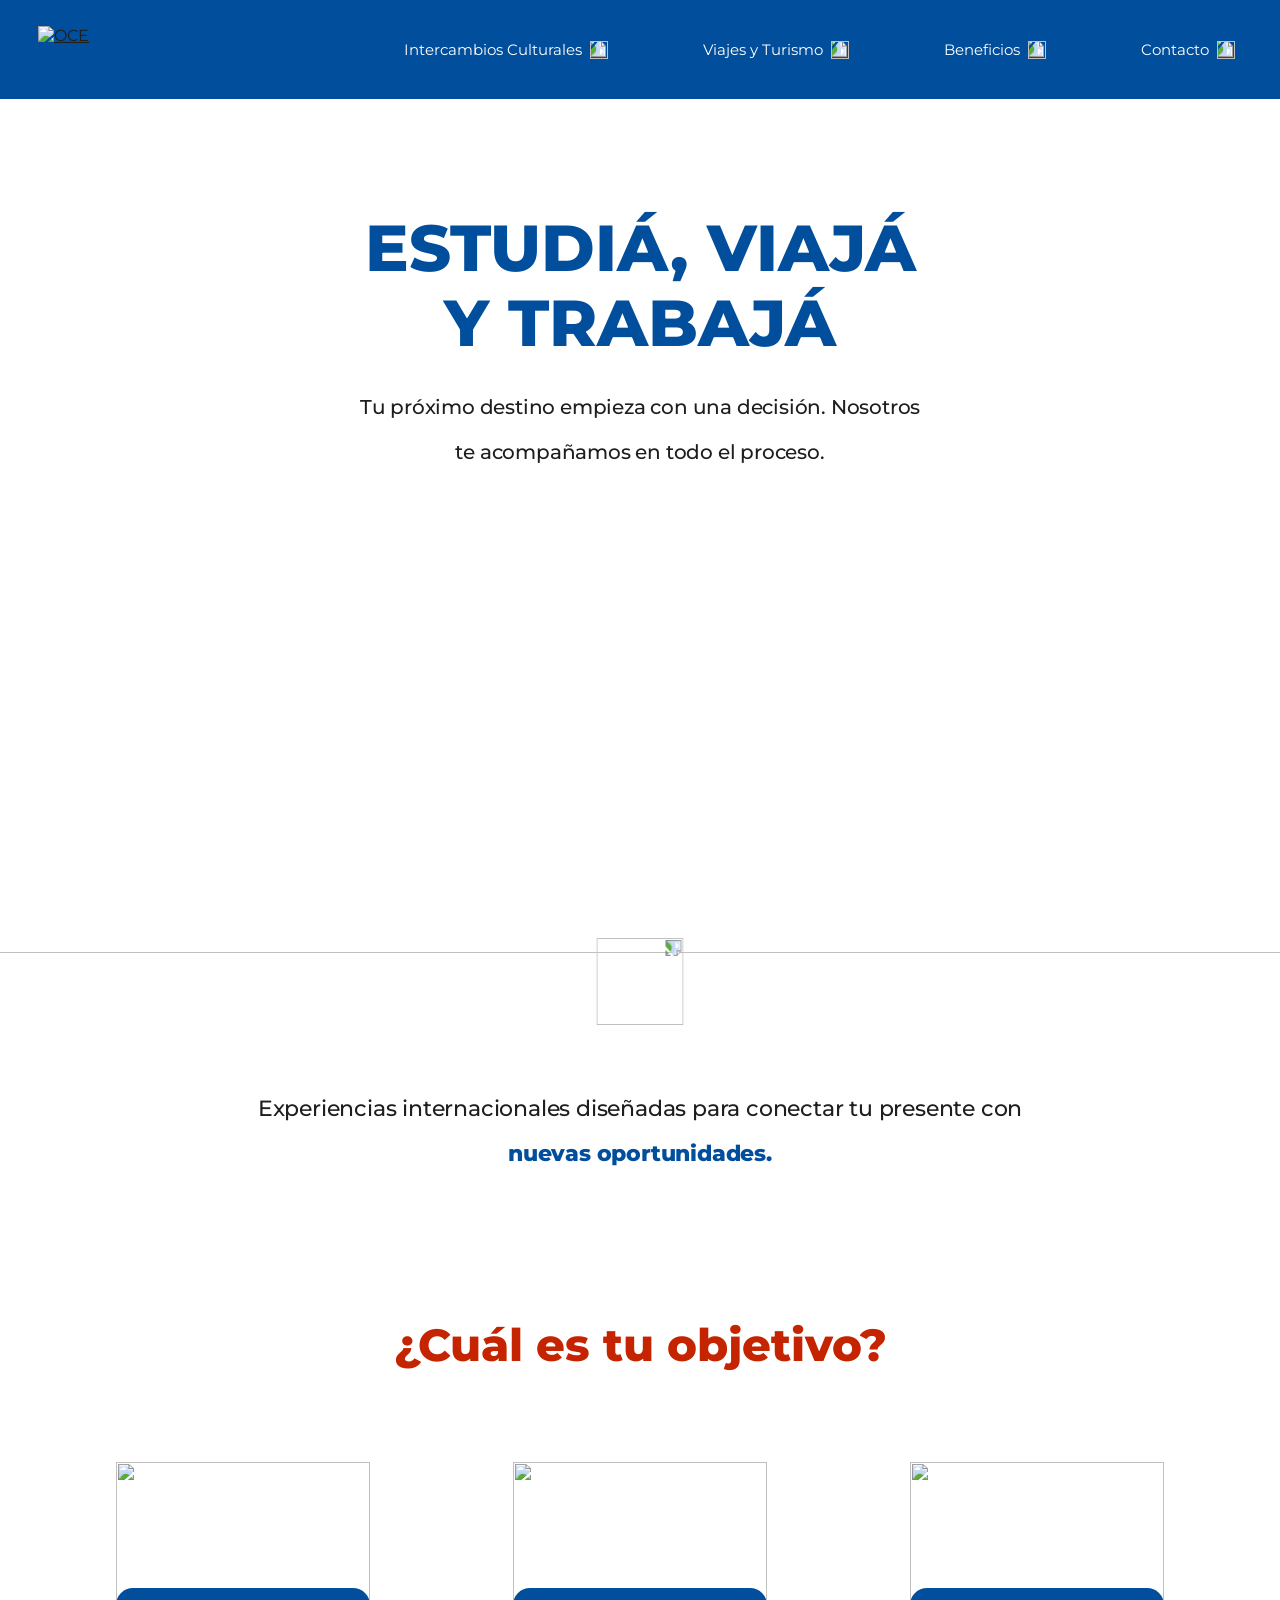
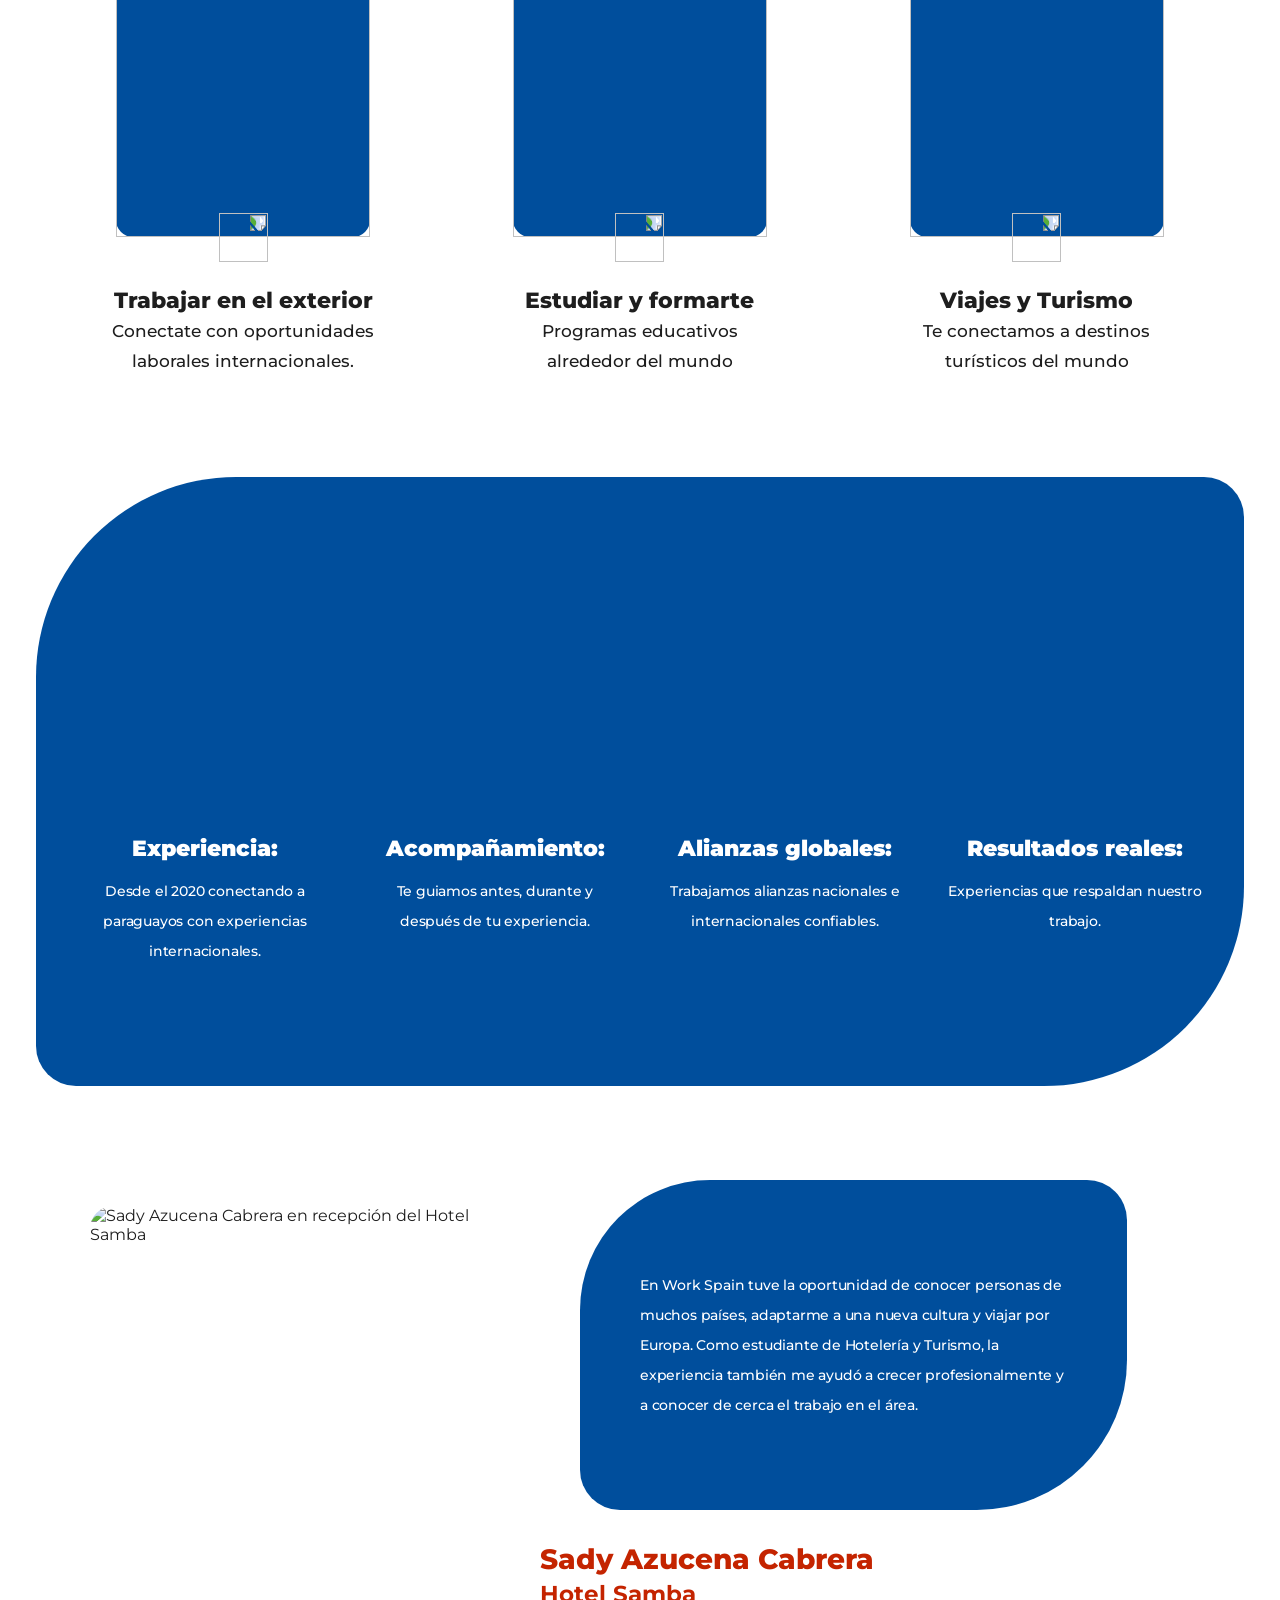
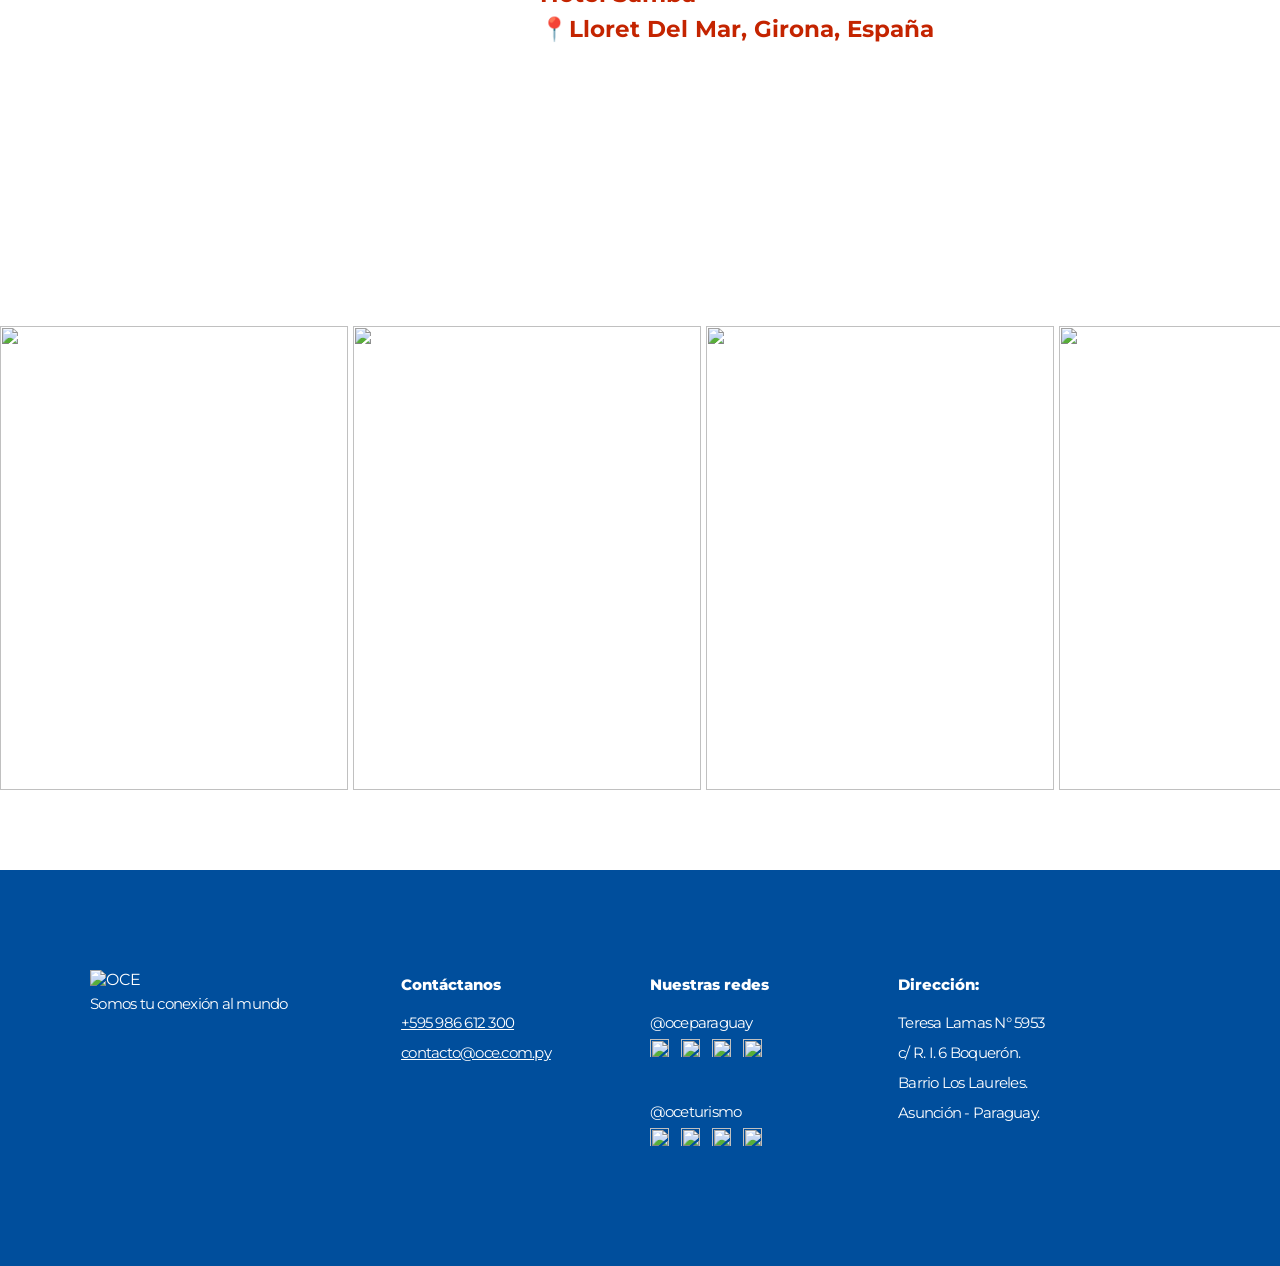
==== index.html @ 9abb771f "Estructura inicial del sitio OCE: home, estilos base, nav y footer Co-Authored-By: Claude Sonnet 5.5" ====
<!doctype html>
<html lang="es">
<head>
  <meta charset="utf-8">
  <meta name="viewport" content="width=device-width, initial-scale=1">
  <title>OCE | Estudiá, viajá y trabajá</title>
  <meta name="description" content="Experiencias internacionales diseñadas para conectar tu presente con nuevas oportunidades.">
  <link rel="preconnect" href="https://fonts.googleapis.com">
  <link rel="preconnect" href="https://fonts.gstatic.com" crossorigin>
  <link href="https://fonts.googleapis.com/css2?family=Montserrat:wght@400;500;600;700;800;900&display=swap" rel="stylesheet">
  <link rel="stylesheet" href="css/tokens.css">
  <link rel="stylesheet" href="css/base.css">
  <link rel="stylesheet" href="css/components.css">
  <link rel="stylesheet" href="css/home.css">
</head>
<body>
  <header class="nav">
    <div class="nav__inner">
      <a class="nav__logo" href="index.html" aria-label="OCE - inicio"><img src="assets/img/logo-oce-blanco.png" alt="OCE"></a>
      <button class="nav__toggle" aria-label="Abrir menú" aria-expanded="false">☰</button>
      <ul class="nav__list">
        <li class="nav__item nav__item--has-menu">
          <button class="nav__link" aria-expanded="false">Intercambios Culturales <img src="assets/icons/chevron.svg" alt=""></button>
          <ul class="nav__menu">
            <li><a href="programas-usa.html">Programas de trabajo USA</a></li>
            <li><a href="pasantias-usa.html">Pasantías en USA</a></li>
            <li><a href="programas-spain.html">Programas de trabajo Spain</a></li>
            <li><a href="programas-asia.html">Programas de trabajo Asia</a></li>
            <li><a href="wat-croacia.html">WAT Croacia</a></li>
            <li><a href="was-irlanda.html">WAS Irlanda</a></li>
            <li><a href="was-dubai.html">WAS Dubai</a></li>
            <li><a href="idiomas.html">OCE Idiomas</a></li>
            <li><a href="gestion-visa.html">Gestión de VISA</a></li>
          </ul>
        </li>
        <li class="nav__item nav__item--has-menu">
          <button class="nav__link" aria-expanded="false">Viajes y Turismo <img src="assets/icons/chevron.svg" alt=""></button>
          <ul class="nav__menu"><li><a href="turismo.html">OCE Turismo</a></li></ul>
        </li>
        <li class="nav__item"><a class="nav__link" href="beneficios.html">Beneficios <img src="assets/icons/chevron.svg" alt=""></a></li>
        <li class="nav__item"><a class="nav__link" href="contacto.html">Contacto <img src="assets/icons/chevron.svg" alt=""></a></li>
      </ul>
    </div>
  </header>

  <main>
    <section class="hero">
      <h1 class="hero__title">Estudiá, viajá y trabajá</h1>
      <p class="hero__lead">Tu próximo destino empieza con una decisión. Nosotros te acompañamos en todo el proceso.</p>
      <div class="hero__photo"><img src="assets/img/hero-eventos.png" alt="Estudiantes en un evento de OCE"></div>
      <div class="hero__curve" aria-hidden="true"><img src="assets/icons/hero-curva.svg" alt=""></div>
      <a class="hero__scroll arrow-btn" href="#objetivo" aria-label="Ver más"><img src="assets/icons/flecha-circulo.svg" alt=""></a>
      <p class="hero__tagline">Experiencias internacionales diseñadas para conectar tu presente con <strong>nuevas oportunidades.</strong></p>
    </section>

    <section class="goals" id="objetivo">
      <h2>¿Cuál es tu objetivo?</h2>
      <ul class="goals__grid">
        <li><a class="goal" href="programas-usa.html">
          <div class="goal__figure"><img src="assets/img/persona-trabajar.png" alt=""></div>
          <span class="goal__arrow arrow-btn"><img src="assets/icons/flecha-circulo.svg" alt=""></span>
          <h3>Trabajar en el exterior</h3>
          <p>Conectate con oportunidades laborales internacionales.</p>
        </a></li>
        <li><a class="goal" href="idiomas.html">
          <div class="goal__figure"><img src="assets/img/persona-estudiar.png" alt=""></div>
          <span class="goal__arrow arrow-btn"><img src="assets/icons/flecha-circulo.svg" alt=""></span>
          <h3>Estudiar y formarte</h3>
          <p>Programas educativos alrededor del mundo</p>
        </a></li>
        <li><a class="goal" href="turismo.html">
          <div class="goal__figure"><img src="assets/img/persona-turismo.png" alt=""></div>
          <span class="goal__arrow arrow-btn"><img src="assets/icons/flecha-circulo.svg" alt=""></span>
          <h3>Viajes y Turismo</h3>
          <p>Te conectamos a destinos turísticos del mundo</p>
        </a></li>
      </ul>
    </section>

    <section class="why" aria-labelledby="why-title">
      <h2 class="why__title visually-hidden" id="why-title">Por qué elegir OCE</h2>
      <ul class="why__grid">
        <li><img src="assets/icons/experiencia.svg" alt=""><h3>Experiencia:</h3><p>Desde el 2020 conectando a paraguayos con experiencias internacionales.</p></li>
        <li><img src="assets/icons/acompanamiento.svg" alt=""><h3>Acompañamiento:</h3><p>Te guiamos antes, durante y después de tu experiencia.</p></li>
        <li><img src="assets/icons/alianzas.svg" alt=""><h3>Alianzas globales:</h3><p>Trabajamos alianzas nacionales e internacionales confiables.</p></li>
        <li><img src="assets/icons/resultados.svg" alt=""><h3>Resultados reales:</h3><p>Experiencias que respaldan nuestro trabajo.</p></li>
      </ul>
    </section>

    <section class="testimonial" aria-label="Testimonio">
      <img class="testimonial__photo" src="assets/img/testimonio-sady.png" alt="Sady Azucena Cabrera en recepción del Hotel Samba">
      <div>
        <blockquote class="testimonial__bubble">
          En Work Spain tuve la oportunidad de conocer personas de muchos países, adaptarme a una nueva cultura y viajar por Europa. Como estudiante de Hotelería y Turismo, la experiencia también me ayudó a crecer profesionalmente y a conocer de cerca el trabajo en el área.
        </blockquote>
        <p class="testimonial__author"><strong>Sady Azucena Cabrera</strong>Hotel Samba<br>📍Lloret Del Mar, Girona, España</p>
      </div>
    </section>

    <section class="gallery" aria-label="Galería de experiencias">
      <img src="assets/img/galeria-1.png" alt="" loading="lazy">
      <img src="assets/img/galeria-2.png" alt="" loading="lazy">
      <img src="assets/img/galeria-3.png" alt="" loading="lazy">
      <img src="assets/img/galeria-4.png" alt="" loading="lazy">
      <img src="assets/img/galeria-5.png" alt="" loading="lazy">
    </section>
  </main>

  <footer class="footer">
    <div class="footer__inner">
      <div class="footer__brand">
        <img src="assets/img/logo-oce-blanco.png" alt="OCE">
        <p>Somos tu conexión al mundo</p>
      </div>
      <div>
        <h3>Contáctanos</h3>
        <p><a href="tel:+595986612300">+595 986 612 300</a></p>
        <p><a href="mailto:contacto@oce.com.py">contacto@oce.com.py</a></p>
      </div>
      <div>
        <h3>Nuestras redes</h3>
        <p>@oceparaguay</p>
        <div class="footer__social">
          <a href="#" aria-label="TikTok OCE Paraguay"><img src="assets/icons/tiktok.svg" alt=""></a>
          <a href="#" aria-label="Facebook OCE Paraguay"><img src="assets/icons/facebook.svg" alt=""></a>
          <a href="#" aria-label="Instagram OCE Paraguay"><img src="assets/icons/instagram.svg" alt=""></a>
          <a href="#" aria-label="LinkedIn OCE Paraguay"><img src="assets/icons/linkedin.svg" alt=""></a>
        </div>
        <p>@oceturismo</p>
        <div class="footer__social">
          <a href="#" aria-label="TikTok OCE Turismo"><img src="assets/icons/tiktok.svg" alt=""></a>
          <a href="#" aria-label="Facebook OCE Turismo"><img src="assets/icons/facebook.svg" alt=""></a>
          <a href="#" aria-label="Instagram OCE Turismo"><img src="assets/icons/instagram.svg" alt=""></a>
          <a href="#" aria-label="LinkedIn OCE Turismo"><img src="assets/icons/linkedin.svg" alt=""></a>
        </div>
      </div>
      <div>
        <h3>Dirección:</h3>
        <p>Teresa Lamas N° 5953<br>c/ R. I. 6 Boquerón.<br>Barrio Los Laureles.<br>Asunción - Paraguay.</p>
      </div>
    </div>
  </footer>

  <script src="js/main.js" defer></script>
</body>
</html>
---- css/tokens.css ----
:root {
  --color-primary: #004e9c;
  --color-accent: #c42400;
  --color-text: #1e1e1e;
  --color-white: #fff;
  --color-highlight: #ffd500; /* amarillo de íconos; confirmar valor exacto en Figma */

  --font-body: "Montserrat", system-ui, sans-serif;
  --font-nav: "Gotham", "Montserrat", system-ui, sans-serif;

  --container: 1208px;
  --nav-h: 99px;
  --radius-card: 17px;
}
---- css/base.css ----
*, *::before, *::after { box-sizing: border-box; }
html { scroll-behavior: smooth; }
body {
  margin: 0;
  font-family: var(--font-body);
  color: var(--color-text);
  background: var(--color-white);
  -webkit-font-smoothing: antialiased;
}
img { display: block; max-width: 100%; }
a { color: inherit; }
.container { width: min(var(--container), 100% - 48px); margin-inline: auto; }
.visually-hidden {
  position: absolute; width: 1px; height: 1px; overflow: hidden; clip: rect(0 0 0 0); white-space: nowrap;
}
---- css/components.css ----
/* Nav */
.nav { background: var(--color-primary); height: var(--nav-h); position: sticky; top: 0; z-index: 50; }
.nav__inner { display: flex; align-items: center; justify-content: space-between; height: 100%; width: min(1204px, 100% - 48px); margin-inline: auto; }
.nav__logo img { height: 47px; width: auto; }
.nav__list { display: flex; gap: 81px; list-style: none; margin: 0; padding: 0; }
.nav__item { position: relative; }
.nav__link {
  display: flex; align-items: center; gap: 8px; padding: 14px 7px;
  font: 400 15px/1 var(--font-nav); color: var(--color-white); text-decoration: none;
  background: none; border: 0; cursor: pointer;
}
.nav__link img { width: 18px; height: 18px; transform: rotate(-90deg) scaleY(-1); transition: transform .2s; }
.nav__item--open .nav__link img { transform: rotate(90deg); }
.nav__menu {
  display: none; position: absolute; top: 100%; left: 0; min-width: 240px; list-style: none; margin: 0; padding: 8px 0;
  background: var(--color-primary); border-radius: 0 0 12px 12px; box-shadow: 0 12px 24px rgb(0 0 0 / .2);
}
.nav__item--open .nav__menu { display: block; }
.nav__menu a { display: block; padding: 10px 20px; color: var(--color-white); text-decoration: none; font: 400 14px/1.3 var(--font-nav); }
.nav__menu a:hover { background: rgb(255 255 255 / .12); }
.nav__toggle { display: none; background: none; border: 0; color: var(--color-white); font-size: 28px; cursor: pointer; }

/* Footer */
.footer { background: var(--color-primary); color: var(--color-white); padding: 100px 0 80px; }
.footer__inner { display: grid; grid-template-columns: 1.3fr 1fr 1fr 1.4fr; gap: 40px; width: min(1100px, 100% - 48px); margin-inline: auto; align-items: start; }
.footer__brand img { width: 253px; height: auto; }
.footer__brand p { margin: 12px 0 0; font: 500 12px/30px var(--font-body); }
.footer h3 { margin: 0 0 8px; font: 800 15px/30px var(--font-body); }
.footer p, .footer a { font: 400 15px/30px var(--font-body); letter-spacing: -.75px; margin: 0; }
.footer__social { display: flex; gap: 12px; margin-bottom: 40px; }
.footer__social img { width: 19px; height: 19px; }

/* Botón flecha circular */
.arrow-btn { display: inline-grid; place-items: center; }
.arrow-btn img { transform: rotate(90deg); }

@media (max-width: 960px) {
  .nav__toggle { display: block; }
  .nav__list { display: none; position: absolute; top: var(--nav-h); left: 0; right: 0; flex-direction: column; gap: 0; background: var(--color-primary); padding: 8px 24px 24px; }
  .nav--open .nav__list { display: flex; }
  .nav__menu { position: static; box-shadow: none; padding-left: 12px; }
  .footer__inner { grid-template-columns: 1fr 1fr; }
}
@media (max-width: 560px) { .footer__inner { grid-template-columns: 1fr; } }
---- css/home.css ----
/* Hero */
.hero { position: relative; text-align: center; overflow: hidden; padding-top: 112px; min-height: 1137px; }
.hero__title { margin: 0 auto; max-width: 600px; font: 800 clamp(40px, 6vw, 65px)/1.15 var(--font-body); color: var(--color-primary); text-transform: uppercase; }
.hero__lead { margin: 24px auto 0; max-width: 575px; font: 500 20px/45px var(--font-body); letter-spacing: -.2px; }
.hero__photo { position: absolute; inset: 243px -14px auto; height: 1099px; z-index: -1; }
.hero__photo img { width: 100%; height: 100%; object-fit: cover; }
.hero__photo::after { content: ""; position: absolute; inset: 0; background: linear-gradient(to bottom, #fff 5.5%, rgb(255 255 255 / 0) 29.4%); }
.hero__curve { position: absolute; left: -9%; right: -13%; bottom: -3%; height: 28%; z-index: 0; }
.hero__curve img { width: 100%; height: 100%; object-fit: fill; }
.hero__scroll { position: absolute; left: 50%; bottom: 211px; translate: -50% 0; z-index: 1; }
.hero__scroll img { width: 87px; height: 87px; }
.hero__tagline { position: absolute; left: 50%; bottom: 60px; translate: -50% 0; width: min(849px, 100% - 48px); margin: 0; z-index: 1; font: 500 22px/45px var(--font-body); letter-spacing: -.2px; }
.hero__tagline strong { font-weight: 800; color: var(--color-primary); }

/* ¿Cuál es tu objetivo? */
.goals { padding: 71px 0 85px; text-align: center; }
.goals h2 { margin: 0 0 80px; font: 800 45px/75px var(--font-body); color: var(--color-accent); }
.goals__grid { display: grid; grid-template-columns: repeat(3, 1fr); gap: 60px; width: min(1130px, 100% - 48px); margin-inline: auto; list-style: none; padding: 0; }
.goal { display: flex; flex-direction: column; align-items: center; text-decoration: none; }
.goal__figure { position: relative; width: 254px; height: 375px; }
.goal__figure::before { content: ""; position: absolute; inset: auto 0 0; height: 249px; border-radius: var(--radius-card); background: var(--color-primary); }
.goal__figure img { position: absolute; inset: 0; width: 100%; height: 100%; object-fit: cover; object-position: top; }
.goal__arrow { position: relative; margin-top: -24px; z-index: 1; }
.goal__arrow img { width: 49px; height: 49px; }
.goal h3 { margin: 24px 0 0; font: 800 22px/30px var(--font-body); }
.goal p { margin: 0; max-width: 270px; font: 500 17px/30px var(--font-body); }

/* Por qué elegir OCE */
.why { background: var(--color-primary); color: var(--color-white); border-radius: 200px 40px 200px 40px; padding: 200px 40px 120px; width: min(1208px, 100% - 32px); margin: 0 auto; }
.why__title { text-align: center; margin: 0 0 56px; font: 800 45px/1.2 var(--font-body); }
.why__grid { display: grid; grid-template-columns: repeat(4, 1fr); gap: 32px; list-style: none; margin: 0; padding: 0; text-align: center; }
.why__grid img { margin: 0 auto 28px; height: 130px; width: auto; }
.why__grid h3 { margin: 0 0 12px; font: 900 22px/1.3 var(--font-body); }
.why__grid p { margin: 0; font: 500 14px/30px var(--font-body); letter-spacing: -.2px; }

/* Testimonio */
.testimonial { position: relative; width: min(1100px, 100% - 48px); margin: 80px auto; display: grid; grid-template-columns: 430px 1fr; gap: 0 20px; align-items: start; }
.testimonial__photo { width: 430px; height: 640px; border-radius: 23px; object-fit: cover; margin-top: 40px; }
.testimonial__bubble { background: var(--color-primary); color: var(--color-white); border-radius: 130px 40px 150px 40px; padding: 90px 60px; font: 500 14px/30px var(--font-body); letter-spacing: -.2px; max-width: 547px; }
.testimonial__quote { color: var(--color-accent); font: 700 250px/0.7 var(--font-body); }
.testimonial__author { color: var(--color-accent); font: 700 23px/35px var(--font-body); margin-top: 32px; }
.testimonial__author strong { display: block; font: 800 28px/35px var(--font-body); }

/* Galería */
.gallery { display: flex; gap: 5px; align-items: flex-end; overflow: hidden; margin-bottom: 80px; }
.gallery img { flex: 0 0 auto; width: 348px; height: 464px; object-fit: cover; }

@media (max-width: 960px) {
  .hero { min-height: 760px; }
  .goals__grid, .why__grid { grid-template-columns: 1fr; }
  .why { border-radius: 80px 24px 80px 24px; padding: 100px 24px 64px; }
  .testimonial { grid-template-columns: 1fr; }
  .testimonial__photo { width: 100%; height: auto; aspect-ratio: 2/3; }
  .gallery { overflow-x: auto; }
}
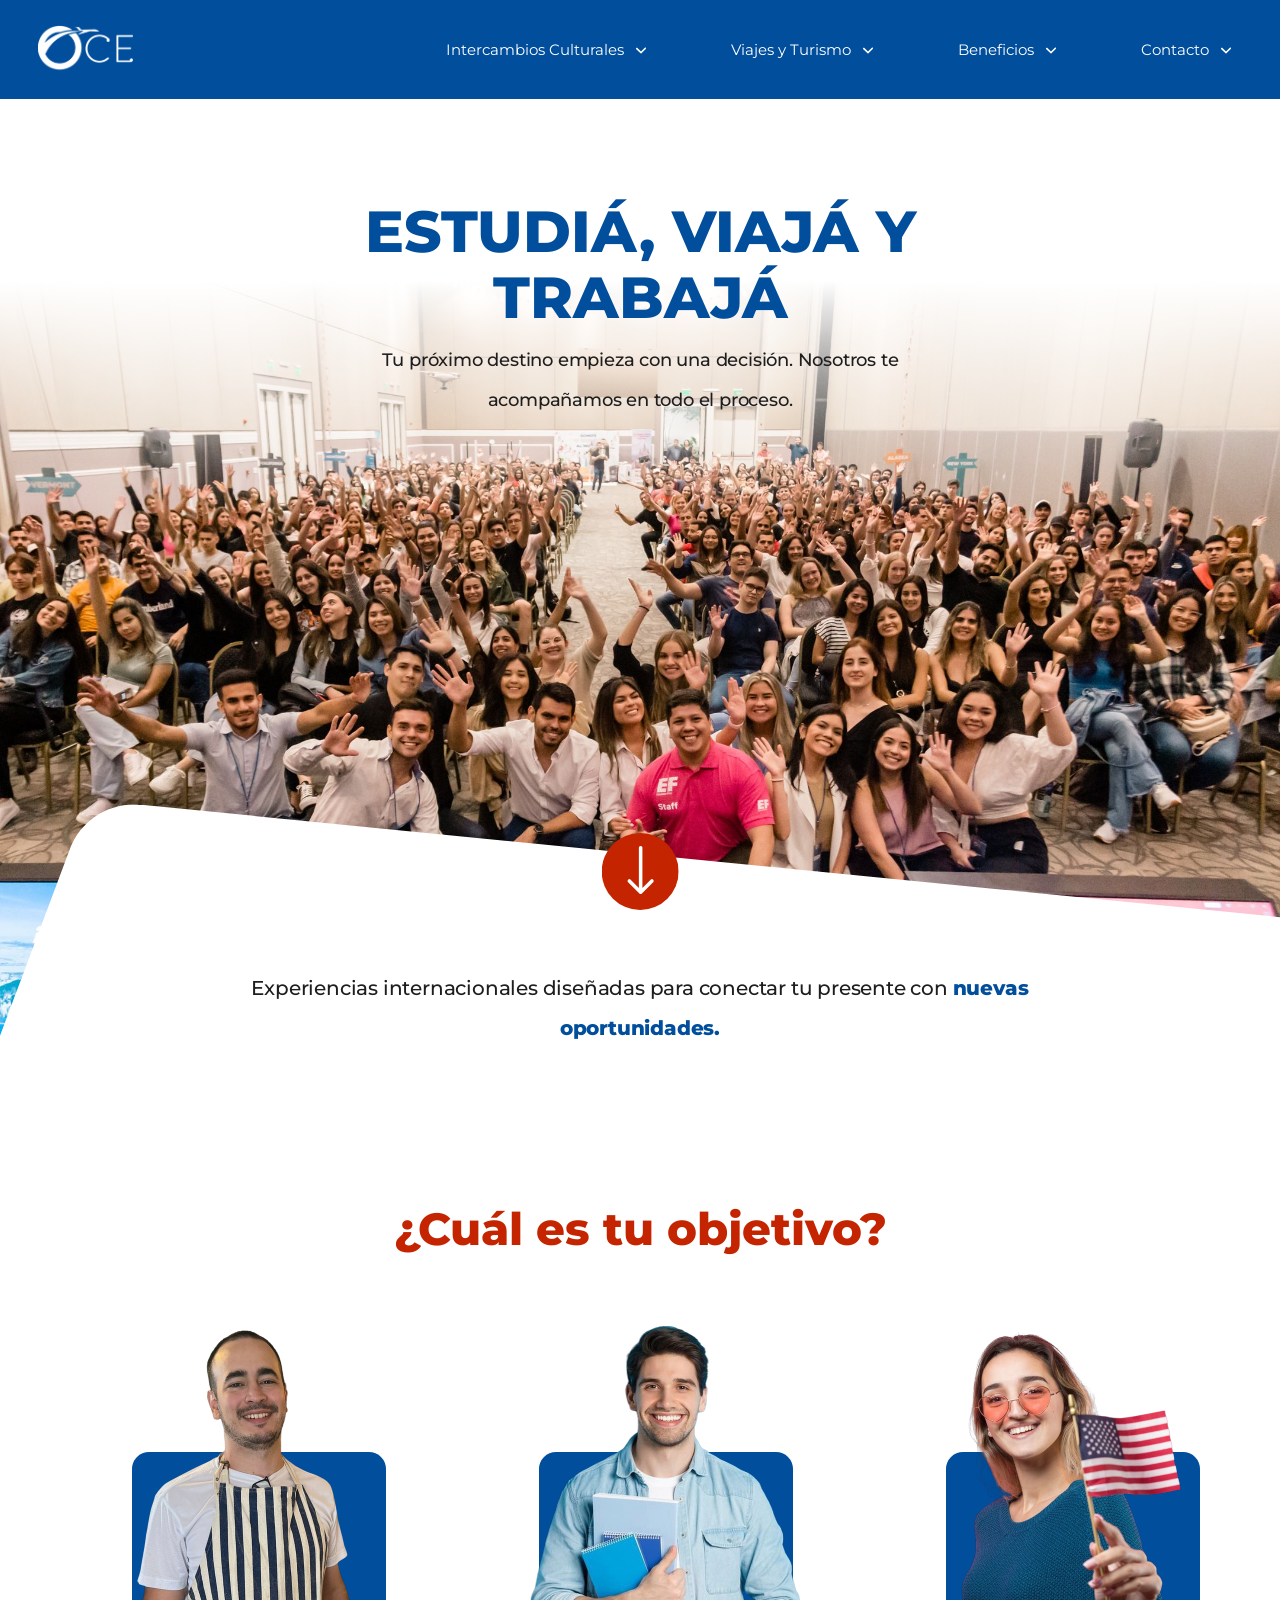
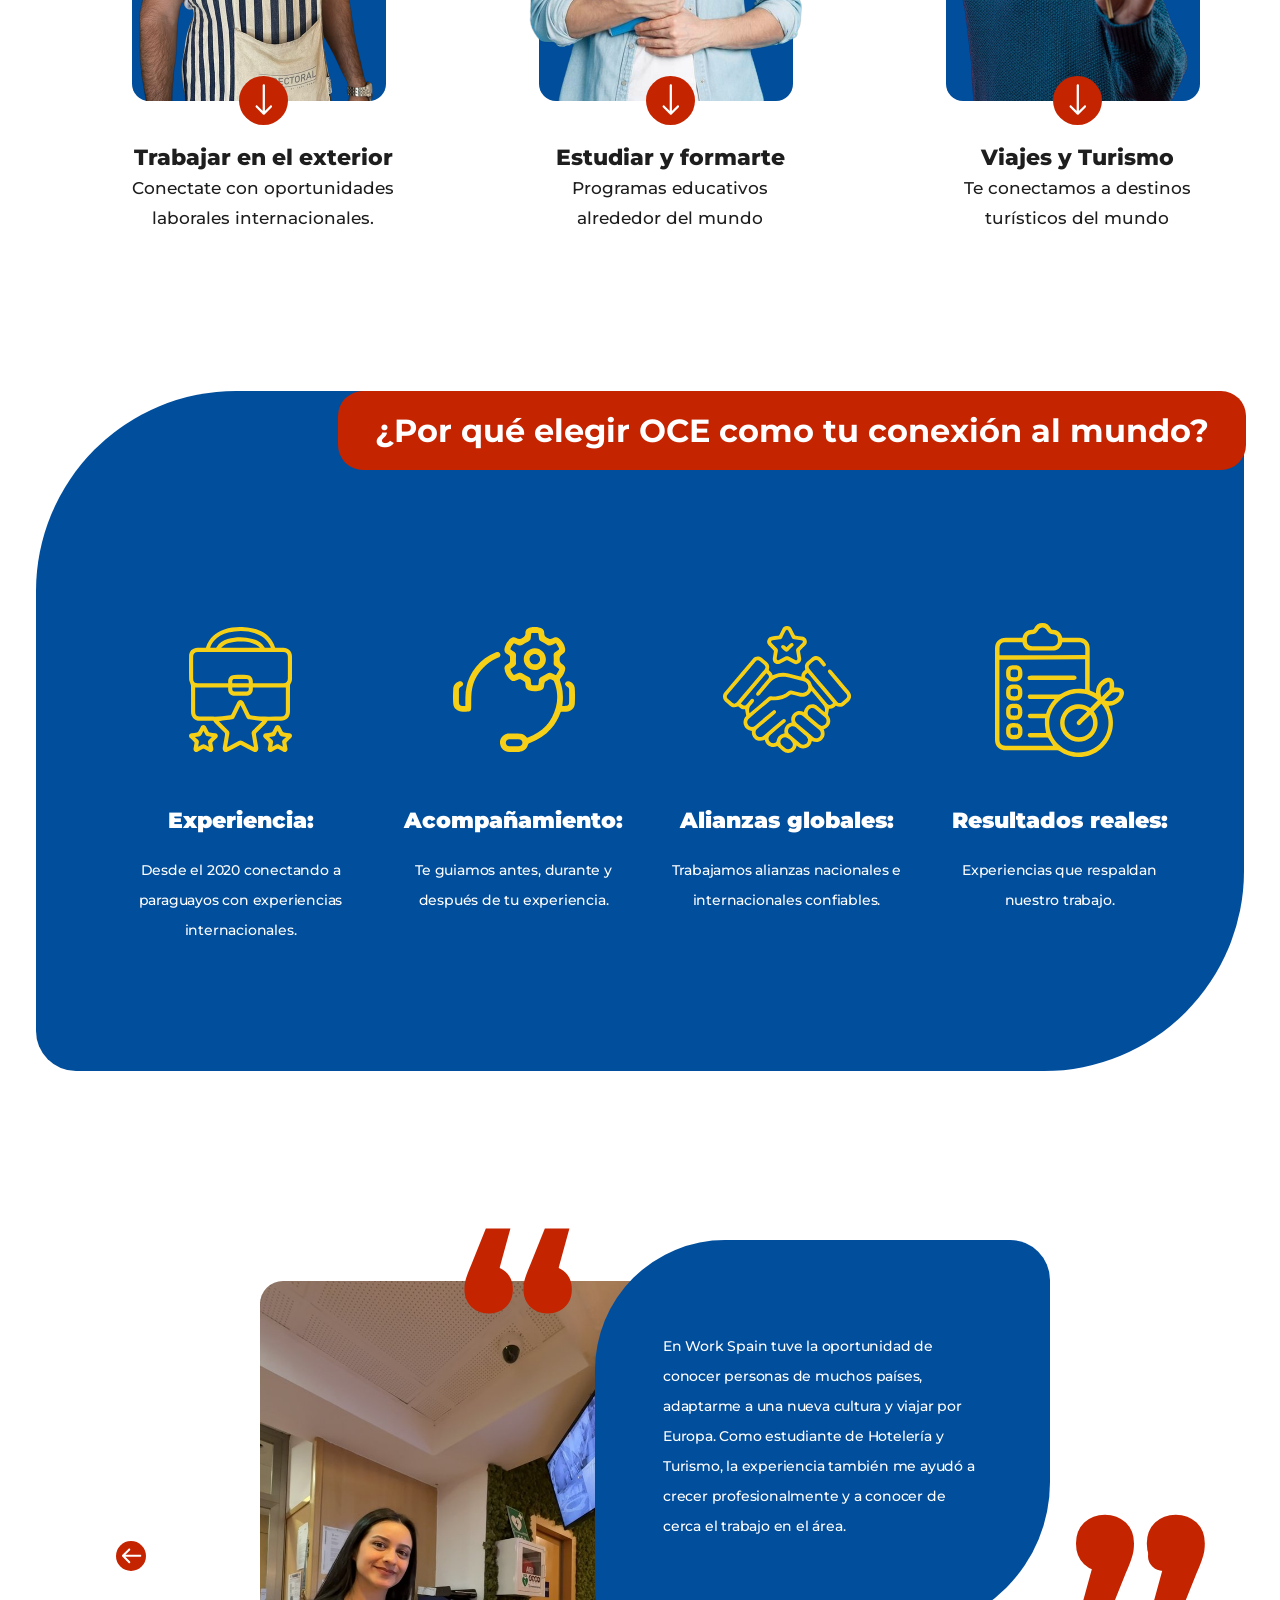
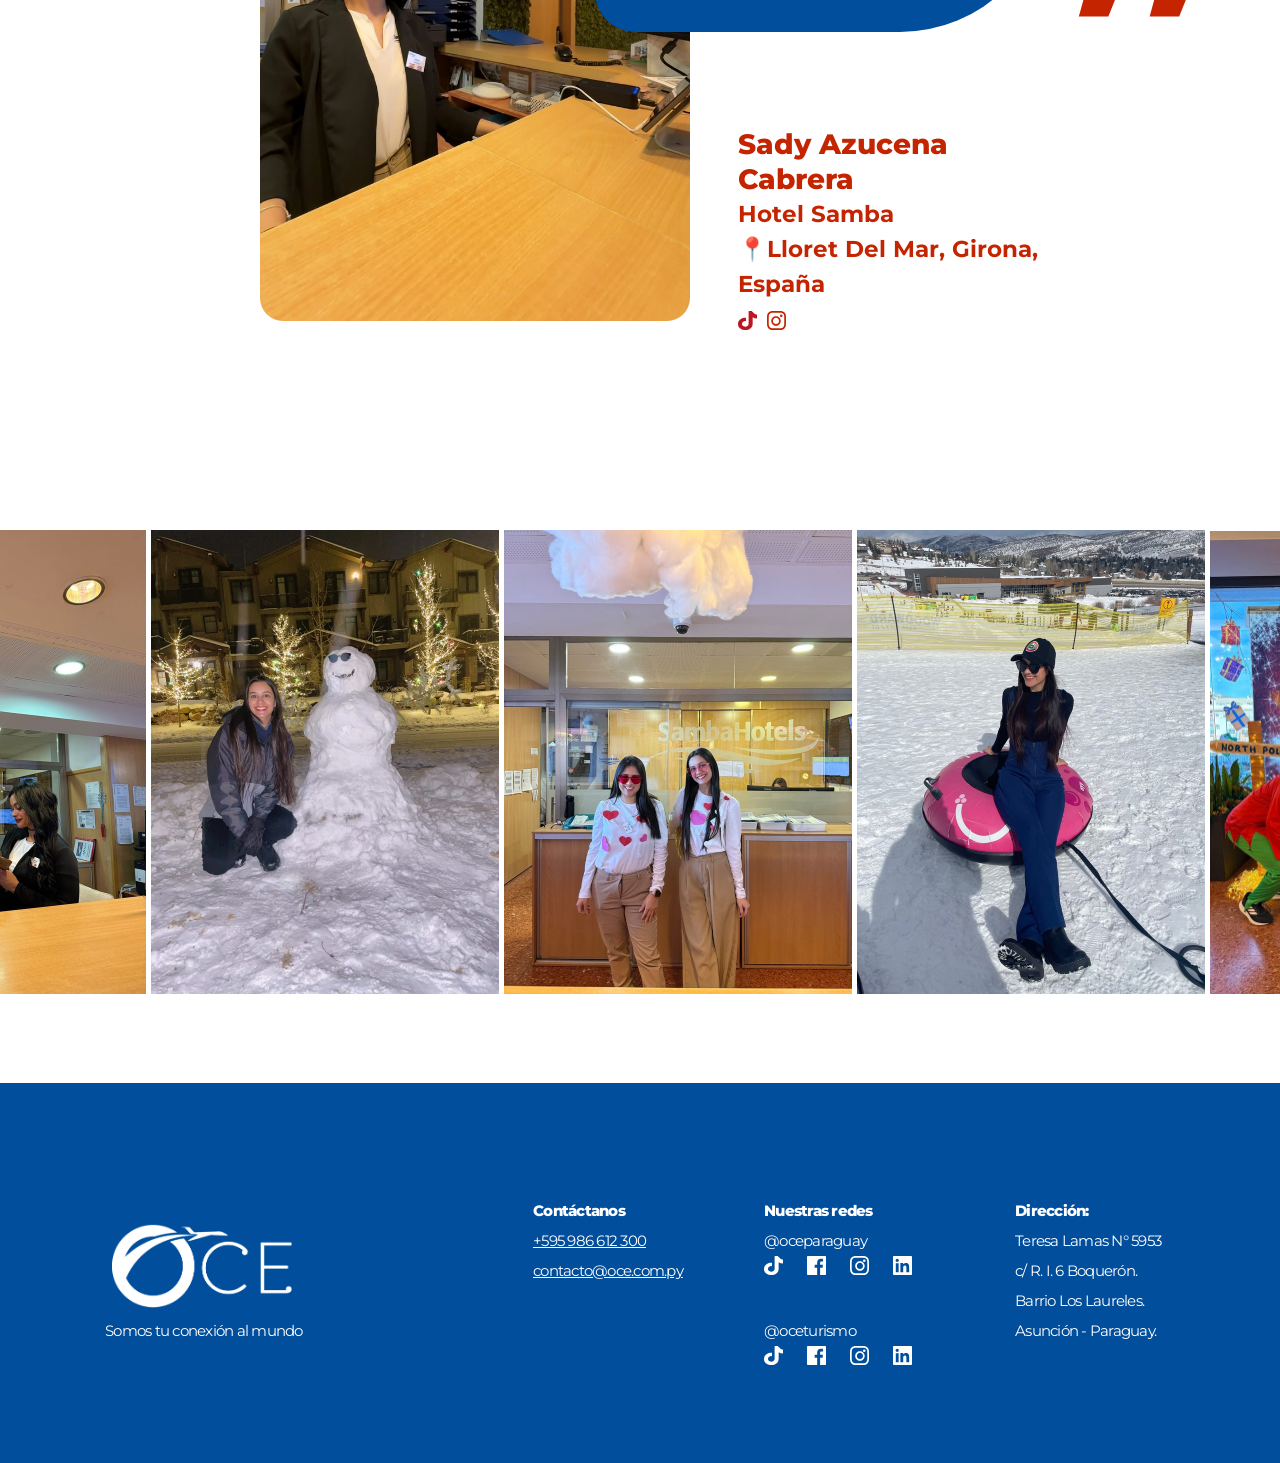
==== commit b5cdf38e: "Home: assets de Figma, ajustes de fidelidad y secciones faltantes - Descarga de imágenes e íconos de" ====
--- a/index.html
+++ b/index.html
@@ -47,7 +47,7 @@
     <section class="hero">
       <h1 class="hero__title">Estudiá, viajá y trabajá</h1>
       <p class="hero__lead">Tu próximo destino empieza con una decisión. Nosotros te acompañamos en todo el proceso.</p>
-      <div class="hero__photo"><img src="assets/img/hero-eventos.png" alt="Estudiantes en un evento de OCE"></div>
+      <div class="hero__photo"><img src="assets/img/hero-eventos.jpg" alt="Estudiantes en un evento de OCE"></div>
       <div class="hero__curve" aria-hidden="true"><img src="assets/icons/hero-curva.svg" alt=""></div>
       <a class="hero__scroll arrow-btn" href="#objetivo" aria-label="Ver más"><img src="assets/icons/flecha-circulo.svg" alt=""></a>
       <p class="hero__tagline">Experiencias internacionales diseñadas para conectar tu presente con <strong>nuevas oportunidades.</strong></p>
@@ -78,31 +78,41 @@
     </section>
 
     <section class="why" aria-labelledby="why-title">
-      <h2 class="why__title visually-hidden" id="why-title">Por qué elegir OCE</h2>
+      <h2 class="why__title" id="why-title">¿Por qué elegir OCE como tu conexión al mundo?</h2>
       <ul class="why__grid">
-        <li><img src="assets/icons/experiencia.svg" alt=""><h3>Experiencia:</h3><p>Desde el 2020 conectando a paraguayos con experiencias internacionales.</p></li>
-        <li><img src="assets/icons/acompanamiento.svg" alt=""><h3>Acompañamiento:</h3><p>Te guiamos antes, durante y después de tu experiencia.</p></li>
-        <li><img src="assets/icons/alianzas.svg" alt=""><h3>Alianzas globales:</h3><p>Trabajamos alianzas nacionales e internacionales confiables.</p></li>
-        <li><img src="assets/icons/resultados.svg" alt=""><h3>Resultados reales:</h3><p>Experiencias que respaldan nuestro trabajo.</p></li>
+        <li><span class="why__icon"><img src="assets/icons/experiencia.svg" alt=""></span><h3>Experiencia:</h3><p>Desde el 2020 conectando a paraguayos con experiencias internacionales.</p></li>
+        <li><span class="why__icon"><img src="assets/icons/acompanamiento.svg" alt=""></span><h3>Acompañamiento:</h3><p>Te guiamos antes, durante y después de tu experiencia.</p></li>
+        <li><span class="why__icon"><img src="assets/icons/alianzas.svg" alt=""></span><h3>Alianzas globales:</h3><p>Trabajamos alianzas nacionales e internacionales confiables.</p></li>
+        <li><span class="why__icon"><img src="assets/icons/resultados.svg" alt=""></span><h3>Resultados reales:</h3><p>Experiencias que respaldan nuestro trabajo.</p></li>
       </ul>
     </section>
 
     <section class="testimonial" aria-label="Testimonio">
-      <img class="testimonial__photo" src="assets/img/testimonio-sady.png" alt="Sady Azucena Cabrera en recepción del Hotel Samba">
-      <div>
+      <button class="testimonial__nav testimonial__nav--prev" type="button" aria-label="Testimonio anterior"><img src="assets/icons/carrusel-flecha.svg" alt=""></button>
+      <div class="testimonial__stage">
+        <img class="testimonial__photo" src="assets/img/testimonio-sady.jpg" alt="Sady Azucena Cabrera en recepción del Hotel Samba">
         <blockquote class="testimonial__bubble">
           En Work Spain tuve la oportunidad de conocer personas de muchos países, adaptarme a una nueva cultura y viajar por Europa. Como estudiante de Hotelería y Turismo, la experiencia también me ayudó a crecer profesionalmente y a conocer de cerca el trabajo en el área.
         </blockquote>
+        <span class="testimonial__quote testimonial__quote--open" aria-hidden="true">“</span>
+        <span class="testimonial__quote testimonial__quote--close" aria-hidden="true">“</span>
         <p class="testimonial__author"><strong>Sady Azucena Cabrera</strong>Hotel Samba<br>📍Lloret Del Mar, Girona, España</p>
+        <div class="testimonial__social">
+          <a href="#" aria-label="TikTok de Sady"><img src="assets/icons/tiktok-rojo.svg" alt=""></a>
+          <a href="#" aria-label="Instagram de Sady"><img src="assets/icons/instagram-rojo.svg" alt=""></a>
+        </div>
       </div>
+      <button class="testimonial__nav testimonial__nav--next" type="button" aria-label="Testimonio siguiente"><img src="assets/icons/carrusel-flecha.svg" alt=""></button>
     </section>
 
     <section class="gallery" aria-label="Galería de experiencias">
-      <img src="assets/img/galeria-1.png" alt="" loading="lazy">
-      <img src="assets/img/galeria-2.png" alt="" loading="lazy">
-      <img src="assets/img/galeria-3.png" alt="" loading="lazy">
-      <img src="assets/img/galeria-4.png" alt="" loading="lazy">
-      <img src="assets/img/galeria-5.png" alt="" loading="lazy">
+      <div class="gallery__strip">
+        <img src="assets/img/galeria-1.jpg" alt="" loading="lazy">
+        <img src="assets/img/galeria-2.jpg" alt="" loading="lazy">
+        <img src="assets/img/galeria-3.jpg" alt="" loading="lazy">
+        <img src="assets/img/galeria-4.jpg" alt="" loading="lazy">
+        <img src="assets/img/galeria-5.jpg" alt="" loading="lazy">
+      </div>
     </section>
   </main>
 
--- a/css/tokens.css
+++ b/css/tokens.css
@@ -3,7 +3,7 @@
   --color-accent: #c42400;
   --color-text: #1e1e1e;
   --color-white: #fff;
-  --color-highlight: #ffd500; /* amarillo de íconos; confirmar valor exacto en Figma */
+  --color-highlight: #F6D017; /* amarillo de íconos, verificado en Figma */
 
   --font-body: "Montserrat", system-ui, sans-serif;
   --font-nav: "Gotham", "Montserrat", system-ui, sans-serif;
--- a/css/components.css
+++ b/css/components.css
@@ -1,11 +1,16 @@
 /* Nav */
 .nav { background: var(--color-primary); height: var(--nav-h); position: sticky; top: 0; z-index: 50; }
 .nav__inner { display: flex; align-items: center; justify-content: space-between; height: 100%; width: min(1204px, 100% - 48px); margin-inline: auto; }
-.nav__logo img { height: 47px; width: auto; }
-.nav__list { display: flex; gap: 81px; list-style: none; margin: 0; padding: 0; }
+@media (min-width: 1300px) { .nav__inner { margin-left: calc(50% - 579px); padding-right: 11px; } }
+.nav__logo img { height: 49px; width: auto; }
+.nav__list { display: flex; gap: 81px; list-style: none; margin: 0; padding: 0 7px; }
 .nav__item { position: relative; }
+.nav__item:nth-child(1) { --w: 190px; }
+.nav__item:nth-child(2) { --w: 143px; }
+.nav__item:nth-child(3) { --w: 100px; }
+.nav__item:nth-child(4) { --w: 87px; }
 .nav__link {
-  display: flex; align-items: center; gap: 8px; padding: 14px 7px;
+  display: flex; align-items: center; justify-content: space-between; gap: 8px; padding: 14px 0; min-width: var(--w, auto); white-space: nowrap;
   font: 400 15px/1 var(--font-nav); color: var(--color-white); text-decoration: none;
   background: none; border: 0; cursor: pointer;
 }
@@ -21,14 +26,18 @@
 .nav__toggle { display: none; background: none; border: 0; color: var(--color-white); font-size: 28px; cursor: pointer; }
 
 /* Footer */
-.footer { background: var(--color-primary); color: var(--color-white); padding: 100px 0 80px; }
-.footer__inner { display: grid; grid-template-columns: 1.3fr 1fr 1fr 1.4fr; gap: 40px; width: min(1100px, 100% - 48px); margin-inline: auto; align-items: start; }
-.footer__brand img { width: 253px; height: auto; }
-.footer__brand p { margin: 12px 0 0; font: 500 12px/30px var(--font-body); }
-.footer h3 { margin: 0 0 8px; font: 800 15px/30px var(--font-body); }
+.footer { background: var(--color-primary); color: var(--color-white); padding: 113px 0 80px; min-height: 380px; }
+.footer__inner { display: grid; grid-template-columns: 428fr 231fr 251fr 160fr; gap: 0; width: min(1070px, 100% - 48px); margin-inline: auto; align-items: start; }
+.footer__brand { margin-top: 27px; }
+.footer__brand img { width: 180px; height: auto; margin-left: 7px; }
+.footer__brand p { margin: -31px 0 0 13px; font: 500 12px/30px var(--font-body); letter-spacing: -.2px; }
+.footer h3 { margin: 0; font: 800 15px/30px var(--font-body); letter-spacing: -.75px; }
 .footer p, .footer a { font: 400 15px/30px var(--font-body); letter-spacing: -.75px; margin: 0; }
-.footer__social { display: flex; gap: 12px; margin-bottom: 40px; }
+.footer__inner a[href^="tel"], .footer__inner a[href^="mailto"] { text-decoration: underline; }
+.footer__social { display: flex; gap: 24px; margin: 0 0 41px; }
+.footer__social a { display: grid; place-items: center; width: 19px; height: 19px; }
 .footer__social img { width: 19px; height: 19px; }
+.footer__social:last-child { margin-bottom: 0; }
 
 /* Botón flecha circular */
 .arrow-btn { display: inline-grid; place-items: center; }
@@ -38,7 +47,10 @@
   .nav__toggle { display: block; }
   .nav__list { display: none; position: absolute; top: var(--nav-h); left: 0; right: 0; flex-direction: column; gap: 0; background: var(--color-primary); padding: 8px 24px 24px; }
   .nav--open .nav__list { display: flex; }
+  .nav__list { padding-inline: 24px; }
+  .nav__link { width: 100%; }
   .nav__menu { position: static; box-shadow: none; padding-left: 12px; }
-  .footer__inner { grid-template-columns: 1fr 1fr; }
+  .footer__inner { grid-template-columns: 1fr 1fr; gap: 24px; }
+  .footer__brand { margin-top: 0; }
 }
-@media (max-width: 560px) { .footer__inner { grid-template-columns: 1fr; } }
+@media (max-width: 560px) { .footer__inner { grid-template-columns: 1fr; } .footer__social:last-child { margin-bottom: 16px; } }
--- a/css/home.css
+++ b/css/home.css
@@ -1,55 +1,137 @@
-/* Hero */
-.hero { position: relative; text-align: center; overflow: hidden; padding-top: 112px; min-height: 1137px; }
-.hero__title { margin: 0 auto; max-width: 600px; font: 800 clamp(40px, 6vw, 65px)/1.15 var(--font-body); color: var(--color-primary); text-transform: uppercase; }
-.hero__lead { margin: 24px auto 0; max-width: 575px; font: 500 20px/45px var(--font-body); letter-spacing: -.2px; }
-.hero__photo { position: absolute; inset: 243px -14px auto; height: 1099px; z-index: -1; }
+/* Hero
+   El diseño es de 1440 px: --k es 1px de diseño y escala con el ancho (tope en 1440). */
+.hero {
+  --k: calc(min(100vw, 1440px) / 1440);
+  position: relative; overflow: hidden; text-align: center;
+  height: calc(var(--k) * 1137); padding-top: calc(var(--k) * 112);
+}
+.hero__title {
+  margin: 0 auto; max-width: 600px;
+  font: 800 clamp(34px, calc(var(--k) * 65), 65px)/1.154 var(--font-body);
+  color: var(--color-primary); text-transform: uppercase;
+}
+.hero__lead {
+  margin: calc(var(--k) * 9) auto 0; width: min(575px, 100% - 32px);
+  font: 500 clamp(15px, calc(var(--k) * 20), 20px)/2.25 var(--font-body); letter-spacing: -.2px;
+}
+.hero__photo { position: absolute; z-index: -1; top: calc(var(--k) * 144); left: calc(var(--k) * -14); width: calc(100% + var(--k) * 26); height: calc(var(--k) * 1099); }
 .hero__photo img { width: 100%; height: 100%; object-fit: cover; }
 .hero__photo::after { content: ""; position: absolute; inset: 0; background: linear-gradient(to bottom, #fff 5.5%, rgb(255 255 255 / 0) 29.4%); }
-.hero__curve { position: absolute; left: -9%; right: -13%; bottom: -3%; height: 28%; z-index: 0; }
-.hero__curve img { width: 100%; height: 100%; object-fit: fill; }
-.hero__scroll { position: absolute; left: 50%; bottom: 211px; translate: -50% 0; z-index: 1; }
-.hero__scroll img { width: 87px; height: 87px; }
-.hero__tagline { position: absolute; left: 50%; bottom: 60px; translate: -50% 0; width: min(849px, 100% - 48px); margin: 0; z-index: 1; font: 500 22px/45px var(--font-body); letter-spacing: -.2px; }
+/* El SVG ya trae su forma; en Figma además se rota 2,87° y se sesga 1,23° dentro de una caja de 1870x764 */
+.hero__curve { position: absolute; top: calc(var(--k) * 822.65); left: calc(var(--k) * -172.2); width: calc(100% + var(--k) * 430); height: calc(var(--k) * 764.1); transform: rotate(2.87deg) skewX(1.23deg); }
+.hero__curve img { position: absolute; left: 1.67%; top: .36%; width: 98.33%; height: 99.64%; max-width: none; object-fit: fill; }
+.hero__scroll { position: absolute; left: 50%; top: calc(var(--k) * 826); translate: -50% 0; z-index: 1; }
+.hero__scroll img { width: calc(var(--k) * 87); height: calc(var(--k) * 87); min-width: 56px; min-height: 56px; }
+.hero__tagline {
+  position: absolute; left: 50%; top: calc(var(--k) * 978); translate: -50% 0; z-index: 1;
+  width: min(849px, 100% - 48px); margin: 0;
+  font: 500 clamp(15px, calc(var(--k) * 22), 22px)/2.045 var(--font-body); letter-spacing: -.2px;
+}
 .hero__tagline strong { font-weight: 800; color: var(--color-primary); }
 
 /* ¿Cuál es tu objetivo? */
-.goals { padding: 71px 0 85px; text-align: center; }
-.goals h2 { margin: 0 0 80px; font: 800 45px/75px var(--font-body); color: var(--color-accent); }
-.goals__grid { display: grid; grid-template-columns: repeat(3, 1fr); gap: 60px; width: min(1130px, 100% - 48px); margin-inline: auto; list-style: none; padding: 0; }
+.goals { margin-top: 10px; padding: 71px 0 85px; text-align: center; }
+.goals h2 { margin: 0 0 44px; font: 800 45px/75px var(--font-body); color: var(--color-accent); }
+.goals__grid {
+  display: grid; grid-template-columns: repeat(3, 1fr); gap: 0 1px; list-style: none; margin: 0 auto; padding: 0 0 0 60px;
+  width: min(1353px, 100%);
+}
 .goal { display: flex; flex-direction: column; align-items: center; text-decoration: none; }
-.goal__figure { position: relative; width: 254px; height: 375px; }
-.goal__figure::before { content: ""; position: absolute; inset: auto 0 0; height: 249px; border-radius: var(--radius-card); background: var(--color-primary); }
-.goal__figure img { position: absolute; inset: 0; width: 100%; height: 100%; object-fit: cover; object-position: top; }
-.goal__arrow { position: relative; margin-top: -24px; z-index: 1; }
+/* La figura mide 289x391 (recorte de Figma); el recuadro azul de 254x249 va abajo y centrado en ella */
+.goal__figure { position: relative; width: 289px; height: 391px; max-width: 100%; }
+.goal__figure::before { content: ""; position: absolute; left: 13px; right: 22px; bottom: 0; height: 249px; border-radius: var(--radius-card); background: var(--color-primary); }
+.goal__figure img { position: relative; width: 100%; height: 100%; object-fit: contain; }
+.goal__arrow { position: relative; margin-top: -25px; z-index: 1; }
 .goal__arrow img { width: 49px; height: 49px; }
-.goal h3 { margin: 24px 0 0; font: 800 22px/30px var(--font-body); }
+.goal h3 { margin: 18px 0 0; font: 800 22px/30px var(--font-body); }
 .goal p { margin: 0; max-width: 270px; font: 500 17px/30px var(--font-body); }
 
 /* Por qué elegir OCE */
-.why { background: var(--color-primary); color: var(--color-white); border-radius: 200px 40px 200px 40px; padding: 200px 40px 120px; width: min(1208px, 100% - 32px); margin: 0 auto; }
-.why__title { text-align: center; margin: 0 0 56px; font: 800 45px/1.2 var(--font-body); }
-.why__grid { display: grid; grid-template-columns: repeat(4, 1fr); gap: 32px; list-style: none; margin: 0; padding: 0; text-align: center; }
-.why__grid img { margin: 0 auto 28px; height: 130px; width: auto; }
-.why__grid h3 { margin: 0 0 12px; font: 900 22px/1.3 var(--font-body); }
+.why { position: relative; margin: 100px auto 0; width: min(1208px, 100% - 32px); background: var(--color-primary); color: var(--color-white); border-radius: 200px 40px 200px 40px; padding: 0 20px 126px 68px; }
+.why__title {
+  position: relative; width: min(908px, 100%); margin: -27px -22px 0 auto; padding: 10px 24px;
+  background: var(--color-accent); border-radius: 25px; text-align: center; font: 700 32px/59px var(--font-body);
+}
+.why__grid { display: grid; grid-template-columns: repeat(4, minmax(0, 273px)); list-style: none; margin: 153px 0 0; padding: 0; text-align: center; align-items: start; }
+.why__grid li { display: flex; flex-direction: column; align-items: center; }
+.why__icon { display: flex; align-items: center; justify-content: center; height: 134px; }
+.why__grid img { width: auto; height: auto; max-width: 100%; }
+.why__grid h3 { margin: 49px 0 19px; font: 900 22px/30px var(--font-body); }
+.why__grid li:nth-child(1) p { max-width: 248px; }
+.why__grid li:nth-child(2) p { max-width: 240px; }
+.why__grid li:nth-child(3) p { max-width: 241px; }
+.why__grid li:nth-child(4) p { max-width: 204px; }
 .why__grid p { margin: 0; font: 500 14px/30px var(--font-body); letter-spacing: -.2px; }
 
 /* Testimonio */
-.testimonial { position: relative; width: min(1100px, 100% - 48px); margin: 80px auto; display: grid; grid-template-columns: 430px 1fr; gap: 0 20px; align-items: start; }
-.testimonial__photo { width: 430px; height: 640px; border-radius: 23px; object-fit: cover; margin-top: 40px; }
-.testimonial__bubble { background: var(--color-primary); color: var(--color-white); border-radius: 130px 40px 150px 40px; padding: 90px 60px; font: 500 14px/30px var(--font-body); letter-spacing: -.2px; max-width: 547px; }
-.testimonial__quote { color: var(--color-accent); font: 700 250px/0.7 var(--font-body); }
-.testimonial__author { color: var(--color-accent); font: 700 23px/35px var(--font-body); margin-top: 32px; }
+.testimonial {
+  display: grid; grid-template-columns: 30px minmax(0, 1fr) 30px; align-items: start;
+  width: min(1440px, 100%); margin: 100px auto 0; padding: 69px 102px 106px 116px;
+}
+.testimonial__nav { grid-row: 1; align-self: start; margin-top: 301px; padding: 0; background: none; border: 0; cursor: pointer; }
+.testimonial__nav--prev { grid-column: 1; }
+.testimonial__nav--prev img { transform: scaleX(-1); }
+.testimonial__nav--next { grid-column: 3; }
+.testimonial__nav img { width: 30px; height: 30px; }
+.testimonial__stage { grid-column: 2; grid-row: 1; margin: 0 98px 0 114px; position: relative; display: grid; grid-template-columns: 430px minmax(0, 1fr); grid-template-rows: auto auto auto 1fr; align-items: start; }
+.testimonial__photo { grid-column: 1; grid-row: 1 / -1; width: 430px; height: 640px; margin-top: 41px; border-radius: 23px; object-fit: cover; }
+.testimonial__bubble {
+  grid-column: 2; grid-row: 1; position: relative; z-index: 1; width: 547px; max-width: calc(100% + 95px); margin: 0 0 0 -95px;
+  padding: 91px 68px; background: var(--color-primary); color: var(--color-white); border-radius: 130px 40px 150px 40px;
+  font: 500 14px/30px var(--font-body); letter-spacing: -.2px;
+}
+.testimonial__quote { position: absolute; z-index: 2; color: var(--color-accent); font: 700 250px/75px var(--font-body); }
+.testimonial__quote--open { left: 196px; top: 47px; }
+.testimonial__quote--close { left: 806px; top: 224px; transform: rotate(180deg); font-size: 300px; }
+.testimonial__author { grid-column: 2; grid-row: 2; margin: 95px 0 0 48px; color: var(--color-accent); font: 700 23px/35px var(--font-body); }
 .testimonial__author strong { display: block; font: 800 28px/35px var(--font-body); }
+.testimonial__social { grid-column: 2; grid-row: 3; display: flex; gap: 10px; margin: 9px 0 0 48px; }
+.testimonial__social img { width: 19px; height: 19px; }
 
-/* Galería */
-.gallery { display: flex; gap: 5px; align-items: flex-end; overflow: hidden; margin-bottom: 80px; }
+/* Galería: tira de 1759 px centrada con un corrimiento de -122 px, como en el diseño */
+.gallery { overflow: hidden; margin: 94px 0 89px; }
+.gallery__strip { display: flex; gap: 5px; align-items: flex-end; width: 1759px; margin-left: calc(50% - 842px); }
 .gallery img { flex: 0 0 auto; width: 348px; height: 464px; object-fit: cover; }
+.gallery img:last-child { width: 347px; height: 463px; }
+
+@media (max-width: 1240px) {
+  .goals__grid { padding-left: 0; width: min(1000px, 100% - 48px); }
+  .testimonial { padding-inline: 24px; }
+  .testimonial__stage { margin-inline: 24px; }
+}
 
 @media (max-width: 960px) {
-  .hero { min-height: 760px; }
-  .goals__grid, .why__grid { grid-template-columns: 1fr; }
-  .why { border-radius: 80px 24px 80px 24px; padding: 100px 24px 64px; }
-  .testimonial { grid-template-columns: 1fr; }
-  .testimonial__photo { width: 100%; height: auto; aspect-ratio: 2/3; }
-  .gallery { overflow-x: auto; }
+  .goals h2 { font-size: 34px; line-height: 1.3; margin-bottom: 32px; padding-inline: 24px; }
+  .goals__grid { grid-template-columns: 1fr; gap: 48px; }
+  .why { border-radius: 80px 24px 80px 24px; padding: 0 24px 64px; }
+  .why__grid li p { max-width: 280px !important; }
+  .why__title { margin: -27px -8px 0; width: auto; font-size: 22px; line-height: 1.35; padding: 18px 20px; }
+  .why__grid { grid-template-columns: repeat(2, 1fr); gap: 40px 24px; margin-top: 64px; }
+  .why__grid h3 { margin-top: 24px; }
+
+  .testimonial { grid-template-columns: 1fr 1fr; gap: 24px; padding: 48px 24px 64px; margin-top: 64px; }
+  .testimonial__stage { grid-column: 1 / -1; grid-row: 1; margin: 0; display: flex; flex-direction: column; align-items: center; }
+  .testimonial__photo { width: min(430px, 100%); height: auto; aspect-ratio: 430 / 640; margin: 0; }
+  .testimonial__bubble { width: 100%; max-width: 547px; margin: -48px 0 0; padding: 56px 32px; border-radius: 80px 24px 80px 24px; }
+  .testimonial__quote { display: none; }
+  .testimonial__author { margin: 24px 0 0; text-align: center; font-size: 19px; line-height: 1.5; }
+  .testimonial__author strong { font-size: 24px; }
+  .testimonial__social { margin: 12px 0 0; }
+  .testimonial__nav { grid-row: 2; margin-top: 0; }
+  .testimonial__nav--prev { grid-column: 1; justify-self: end; }
+  .testimonial__nav--next { grid-column: 2; justify-self: start; }
+  .gallery { margin: 48px 0 56px; }
+  .gallery__strip { margin-left: 0; width: max-content; }
 }
+
+/* Hero en móvil: se apila en lugar de superponerse */
+@media (max-width: 720px) {
+  .hero { height: auto; padding: 40px 0 0; display: flex; flex-direction: column; align-items: center; }
+  .hero__photo { position: relative; inset: auto; z-index: 0; width: 100%; height: 340px; margin-top: 8px; }
+  .hero__curve { display: none; }
+  .hero__scroll { position: relative; top: auto; left: auto; translate: none; margin: -28px 0 0; }
+  .hero__tagline { position: relative; top: auto; left: auto; translate: none; width: auto; margin: 24px 24px 40px; line-height: 1.8; }
+  .goals { margin-top: 0; padding-top: 40px; }
+  .why__grid { grid-template-columns: 1fr; }
+  .why__title { font-size: 19px; }
+}
